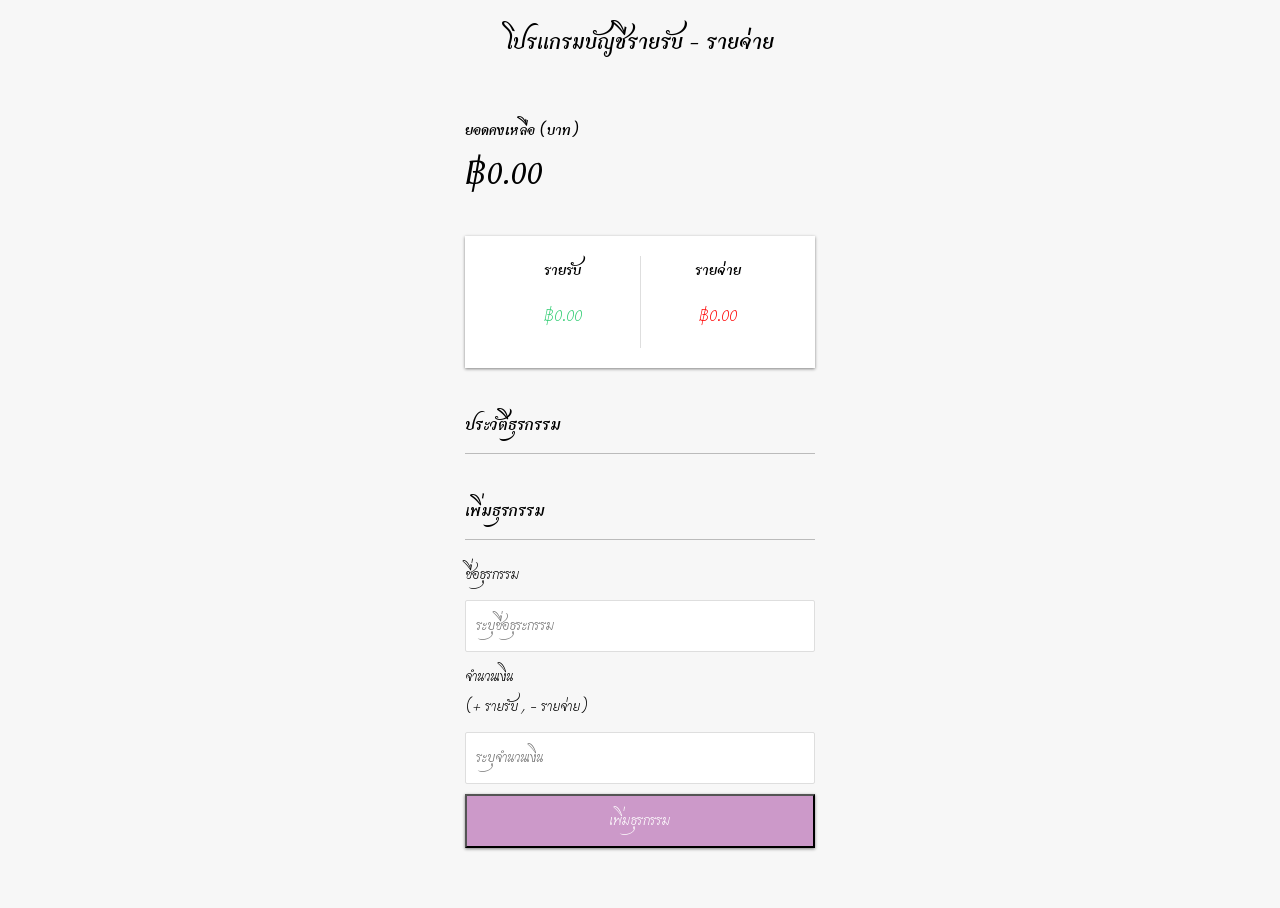
==== index.html @ 7f5d4e91 "first commit" ====
<!DOCTYPE html>
<html lang="en">
<head>
    <meta charset="UTF-8">
    <meta name="viewport" content="width=device-width, initial-scale=1.0">
    <title>โปรแกรมบัญชีรายรับ - รายจ่าย</title>
    <link rel="stylesheet" href="style.css">
</head>
<body>
    <h2>โปรแกรมบัญชีรายรับ - รายจ่าย</h2>
    <div class="container">
        <h4>ยอดคงเหลือ (บาท)</h4>
        <h1 id="balance">฿0.00</h1>
        <div class="income-expense-container">
            <div>
                <h4>รายรับ</h4>
                <p id="money-plus" class="money plus">฿5000</p>
            </div>
            <div>
                <h4>รายจ่าย</h4>
                <p id="money-minus" class="money minus">฿200</p>
            </div>
        </div>
        <h3>ประวัติธุรกรรม</h3>
        <ul id="list" class="list"></ul>
        <h3>เพิ่มธุรกรรม</h3>
        <form id="form">
            <div class="form-control">
                <label for="text">ชื่อธุรกรรม</label> <!--คือการกำกับว่าช่องกรอกข้อมูลนั้นคืออะไร-->
                <input type="text" name="" id="text" placeholder="ระบุชื่อธุระกรรม">
            </div>
            <div class="form-control">
                <label for="amount">จำนวนเงิน <br>
                (+ รายรับ , - รายจ่าย)
                </label> <!--labelคือการกำกับว่าช่องกรอกข้อมูลนั้นคืออะไร-->
                <input type="number" name="" id="amount" placeholder="ระบุจำนวนเงิน">
            </div>
            <button class="btn">เพิ่มธุรกรรม</button>
        </form>
    </div>
    <script src="script.js"></script>
</body>
</html>
---- style.css ----
@import url('https://fonts.googleapis.com/css2?family=Charmonman:wght@400;700&family=Itim&family=Kanit&family=Mali:ital,wght@0,200;0,300;0,400;0,500;0,600;0,700;1,200;1,300;1,400;1,500;1,600;1,700&family=Mitr:wght@200;300;400;500;600;700&display=swap');*{
    font-family: "Charmonman", cursive;
    box-sizing: border-box ;
}
body{
    background-color: #f7f7f7;
    display: flex;
    flex-direction: column; /*การนำelementมาเรียงต่อกันเป็นแนวตั้ง*/
    align-items: center;
    justify-content: center;
    min-height: 100vh; /*ความสูงขั้นต่ำที่ทำให้ขนาดเต็มจอพอดี*/
    margin: 0; 
}

:root{ /*root คือการสร้างตัวแปรเอาไว้ เวลาอยากนำไปใช้งานก็สามารถเรียกใช้ได้เลย*/
    --box-shadow:0 1px 3px rgb(128,128,128)
}

.container{
    margin: 30px auto;
    width: 350px;
}
h1{
    letter-spacing: 1px; /*letter-spacing คือระยะห่างระหว่าตัวอักษร*/
    margin: 0;
}
h3{
    border-bottom: 1px solid #bbb;
    padding-bottom: 10px;
    margin: 40px 0 10px;
}
h4{
    margin: 0;
}
.income-expense-container{
    display: flex; 
    justify-content: space-between;
    background-color: #fff;
    box-shadow: var(--box-shadow);
    padding: 20px;
    margin:30px 0 ;
}
.income-expense-container>div{ 
    flex:1; /*การแบ่งส่วนในboxเท่าๆกัน*/
    text-align: center;
}
.income-expense-container>div:first-of-type{  /*>div:first-of-type เข้าไปในelementของกล่องแรก*/
    border-right:1px solid #dedede;
}

.money.plus{
    color:#2ecc71;
}
.money.minus{
    color: red;
}
label{
    display: inline-block;
    margin: 10px 0;
}
input[type="text"],input[type="number"]{
    border: 1px solid #dedede;
    display: block;
    border-radius: 2px;
    font-size: 16px;
    padding: 10px;
    width: 100%;
}
.btn{
    background-color: #CC99C9 ;
    cursor: pointer;
    color: white;
    box-shadow: var(--box-shadow);
    display: block;
    margin: 10px 0 30px;
    padding: 10px;
    font-size: 16px;
    width: 100%;
}
.list{
    list-style-type: none;
    padding: 0;
    margin-bottom:40px ;
}
.list li{
    background-color: white;
    box-shadow: var(--box-shadow);
    color: #333;
    display: flex;
    justify-content: space-between;
    position: relative;
    padding: 10px;
    margin: 10px 0;
}
.list li.plus{
    border-right: 5px solid #2ecc71;
}
.list li.minus{
    border-right: 5px solid red;
}
.delete-btn{
    cursor: pointer;
    background-color: red;
    color:#fff;
    border: 0;
    font-size: 20px;
    line-height: 20px;
    padding: 2px 5px;
    position: absolute; /*elementจะลอยตัว*/
    top: 50%;
    left: 0;
    transform: translate(-100%,-50%); /*เคลื่อนวัตถุโดยอิงจากขนาดตัวมันเอง*/
    opacity: 0;
    transition:opacity 0.3 ease;
}
.list li:hover .delete-btn{
    opacity: 1;
}
.btn:focus,.delete-btn:focus{
    outline: 0;
}
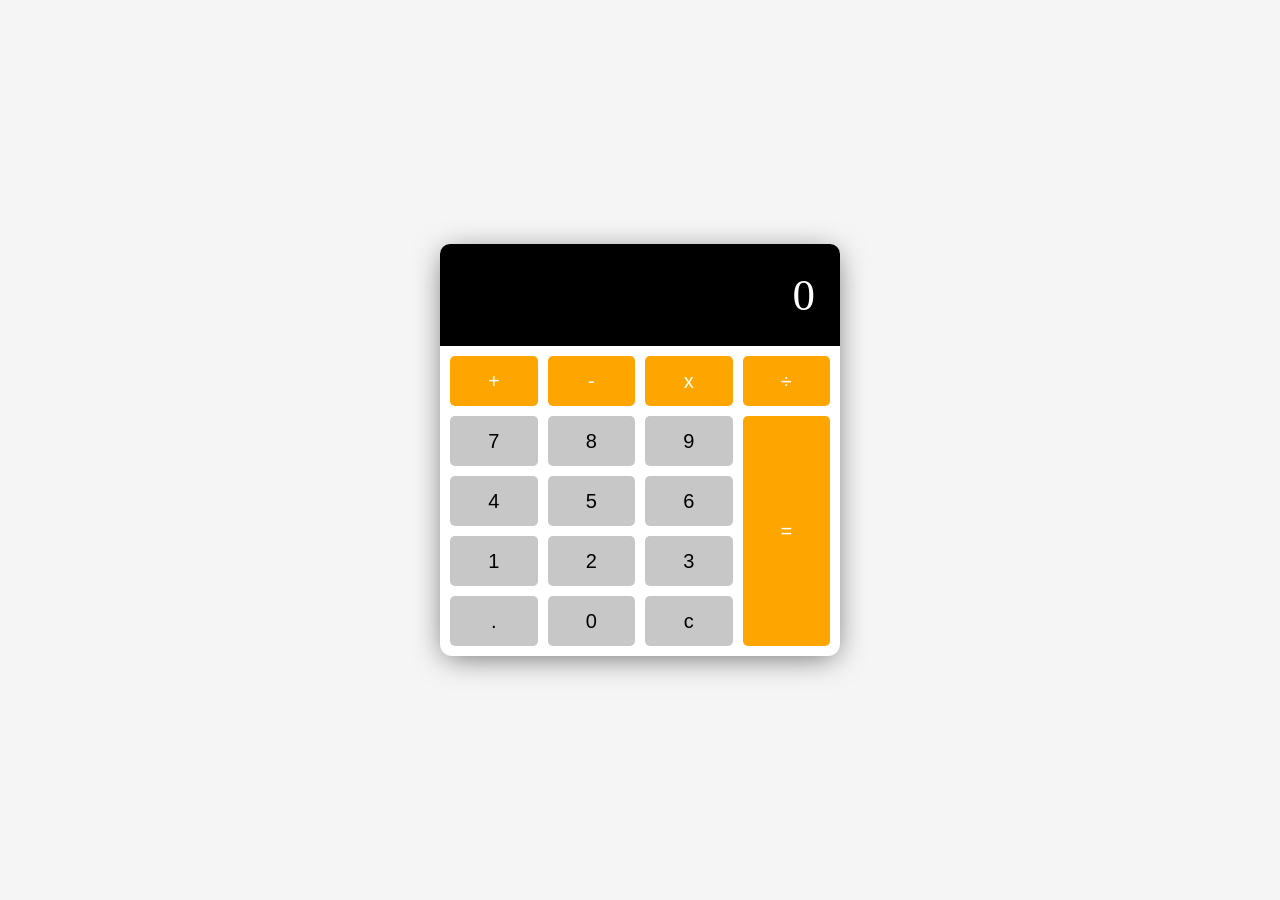
==== commit 32787be2: "first commit" ====
--- a/index.html
+++ b/index.html
@@ -3,41 +3,35 @@
 <head>
     <meta charset="UTF-8">
     <meta name="viewport" content="width=device-width, initial-scale=1.0">
-    <title>โปรแกรมบัญชีรายรับ - รายจ่าย</title>
+    <title>เครื่องคิดเลข</title>
     <link rel="stylesheet" href="style.css">
 </head>
 <body>
-    <h2>โปรแกรมบัญชีรายรับ - รายจ่าย</h2>
-    <div class="container">
-        <h4>ยอดคงเหลือ (บาท)</h4>
-        <h1 id="balance">฿0.00</h1>
-        <div class="income-expense-container">
-            <div>
-                <h4>รายรับ</h4>
-                <p id="money-plus" class="money plus">฿5000</p>
-            </div>
-            <div>
-                <h4>รายจ่าย</h4>
-                <p id="money-minus" class="money minus">฿200</p>
-            </div>
+    <div class="calculator">
+        <div class="calculator-display">
+            <h1>0</h1>
         </div>
-        <h3>ประวัติธุรกรรม</h3>
-        <ul id="list" class="list"></ul>
-        <h3>เพิ่มธุรกรรม</h3>
-        <form id="form">
-            <div class="form-control">
-                <label for="text">ชื่อธุรกรรม</label> <!--คือการกำกับว่าช่องกรอกข้อมูลนั้นคืออะไร-->
-                <input type="text" name="" id="text" placeholder="ระบุชื่อธุระกรรม">
-            </div>
-            <div class="form-control">
-                <label for="amount">จำนวนเงิน <br>
-                (+ รายรับ , - รายจ่าย)
-                </label> <!--labelคือการกำกับว่าช่องกรอกข้อมูลนั้นคืออะไร-->
-                <input type="number" name="" id="amount" placeholder="ระบุจำนวนเงิน">
-            </div>
-            <button class="btn">เพิ่มธุรกรรม</button>
-        </form>
+        <div class="calculator-button">
+            <button class="operator" value="+">+</button>
+            <button class="operator" value="-">-</button>
+            <button class="operator" value="*">x</button>
+            <button class="operator" value="/">÷</button>
+            <button value="7">7</button>
+            <button value="8">8</button>
+            <button value="9">9</button>
+            <button value="4">4</button>
+            <button value="5">5</button>
+            <button value="6">6</button>
+            <button value="1">1</button>
+            <button value="2">2</button>
+            <button value="3">3</button>
+            <button value="." class="decimal">.</button>
+            <button value="0">0</button>
+            <button value="c" class="clear-btn" id="clear-btn">c</button>
+            <button value="=" class="equal operator">=</button>
+        </div>
     </div>
+
     <script src="script.js"></script>
 </body>
 </html>
--- a/style.css
+++ b/style.css
@@ -1,121 +1,71 @@
-@import url('https://fonts.googleapis.com/css2?family=Charmonman:wght@400;700&family=Itim&family=Kanit&family=Mali:ital,wght@0,200;0,300;0,400;0,500;0,600;0,700;1,200;1,300;1,400;1,500;1,600;1,700&family=Mitr:wght@200;300;400;500;600;700&display=swap');*{
-    font-family: "Charmonman", cursive;
-    box-sizing: border-box ;
+html{
+    box-sizing: border-box;
 }
+
 body{
-    background-color: #f7f7f7;
+    margin: 0;
+    min-height: 100vh;
     display: flex;
-    flex-direction: column; /*การนำelementมาเรียงต่อกันเป็นแนวตั้ง*/
     align-items: center;
     justify-content: center;
-    min-height: 100vh; /*ความสูงขั้นต่ำที่ทำให้ขนาดเต็มจอพอดี*/
-    margin: 0; 
+    background-color: whitesmoke;
 }
 
-:root{ /*root คือการสร้างตัวแปรเอาไว้ เวลาอยากนำไปใช้งานก็สามารถเรียกใช้ได้เลย*/
-    --box-shadow:0 1px 3px rgb(128,128,128)
+.calculator{
+    background-color: white;
+    width: 400px;
+    border-radius: 12px;
+    box-shadow: 0 5px 30px -5px rgba(0, 0, 0, 0.6);
+}
+.calculator-display{
+    background-color: black;
+    color: white;
+    display: flex;
+    align-items: center;
+    justify-content: flex-end;
+    border-radius: 10px 10px 0 0;
 }
 
-.container{
-    margin: 30px auto;
-    width: 350px;
+.calculator-display h1{
+    margin: 0;
+    font-size: 45px;
+    padding: 25px;
+    font-weight: 100;
+    overflow-x: auto;
 }
-h1{
-    letter-spacing: 1px; /*letter-spacing คือระยะห่างระหว่าตัวอักษร*/
-    margin: 0;
-}
-h3{
-    border-bottom: 1px solid #bbb;
-    padding-bottom: 10px;
-    margin: 40px 0 10px;
-}
-h4{
-    margin: 0;
-}
-.income-expense-container{
-    display: flex; 
-    justify-content: space-between;
-    background-color: #fff;
-    box-shadow: var(--box-shadow);
-    padding: 20px;
-    margin:30px 0 ;
-}
-.income-expense-container>div{ 
-    flex:1; /*การแบ่งส่วนในboxเท่าๆกัน*/
-    text-align: center;
-}
-.income-expense-container>div:first-of-type{  /*>div:first-of-type เข้าไปในelementของกล่องแรก*/
-    border-right:1px solid #dedede;
+.calculator-button{
+    display: grid;
+    grid-template-columns: repeat(4,1fr);
+    grid-gap: 10px;
+    padding: 10px;
 }
 
-.money.plus{
-    color:#2ecc71;
+.equal{
+    grid-column: -2;
+    grid-row: 2/span 4;
 }
-.money.minus{
-    color: red;
+button{
+    min-height: 50px;
+    font-size: 20px;
+    font-weight: 100;
+    border: none;
+    border-radius: 5px;
+    cursor: pointer;
+    outline: none;
+    background-color: rgb(199, 199, 199);
 }
-label{
-    display: inline-block;
-    margin: 10px 0;
+button:hover{
+    filter: brightness(110%);
 }
-input[type="text"],input[type="number"]{
-    border: 1px solid #dedede;
-    display: block;
-    border-radius: 2px;
-    font-size: 16px;
-    padding: 10px;
-    width: 100%;
+button:active{
+    transform: translateY(1px);
 }
-.btn{
-    background-color: #CC99C9 ;
-    cursor: pointer;
+.operator{
+    background-color: orange;
     color: white;
-    box-shadow: var(--box-shadow);
-    display: block;
-    margin: 10px 0 30px;
-    padding: 10px;
-    font-size: 16px;
-    width: 100%;
 }
-.list{
-    list-style-type: none;
-    padding: 0;
-    margin-bottom:40px ;
-}
-.list li{
-    background-color: white;
-    box-shadow: var(--box-shadow);
-    color: #333;
-    display: flex;
-    justify-content: space-between;
-    position: relative;
-    padding: 10px;
-    margin: 10px 0;
-}
-.list li.plus{
-    border-right: 5px solid #2ecc71;
-}
-.list li.minus{
-    border-right: 5px solid red;
-}
-.delete-btn{
-    cursor: pointer;
-    background-color: red;
-    color:#fff;
-    border: 0;
-    font-size: 20px;
-    line-height: 20px;
-    padding: 2px 5px;
-    position: absolute; /*elementจะลอยตัว*/
-    top: 50%;
-    left: 0;
-    transform: translate(-100%,-50%); /*เคลื่อนวัตถุโดยอิงจากขนาดตัวมันเอง*/
-    opacity: 0;
-    transition:opacity 0.3 ease;
-}
-.list li:hover .delete-btn{
-    opacity: 1;
-}
-.btn:focus,.delete-btn:focus{
-    outline: 0;
+@media screen and (max-width:600px){
+    .calculator{
+        width: 95%;
+    }
 }
